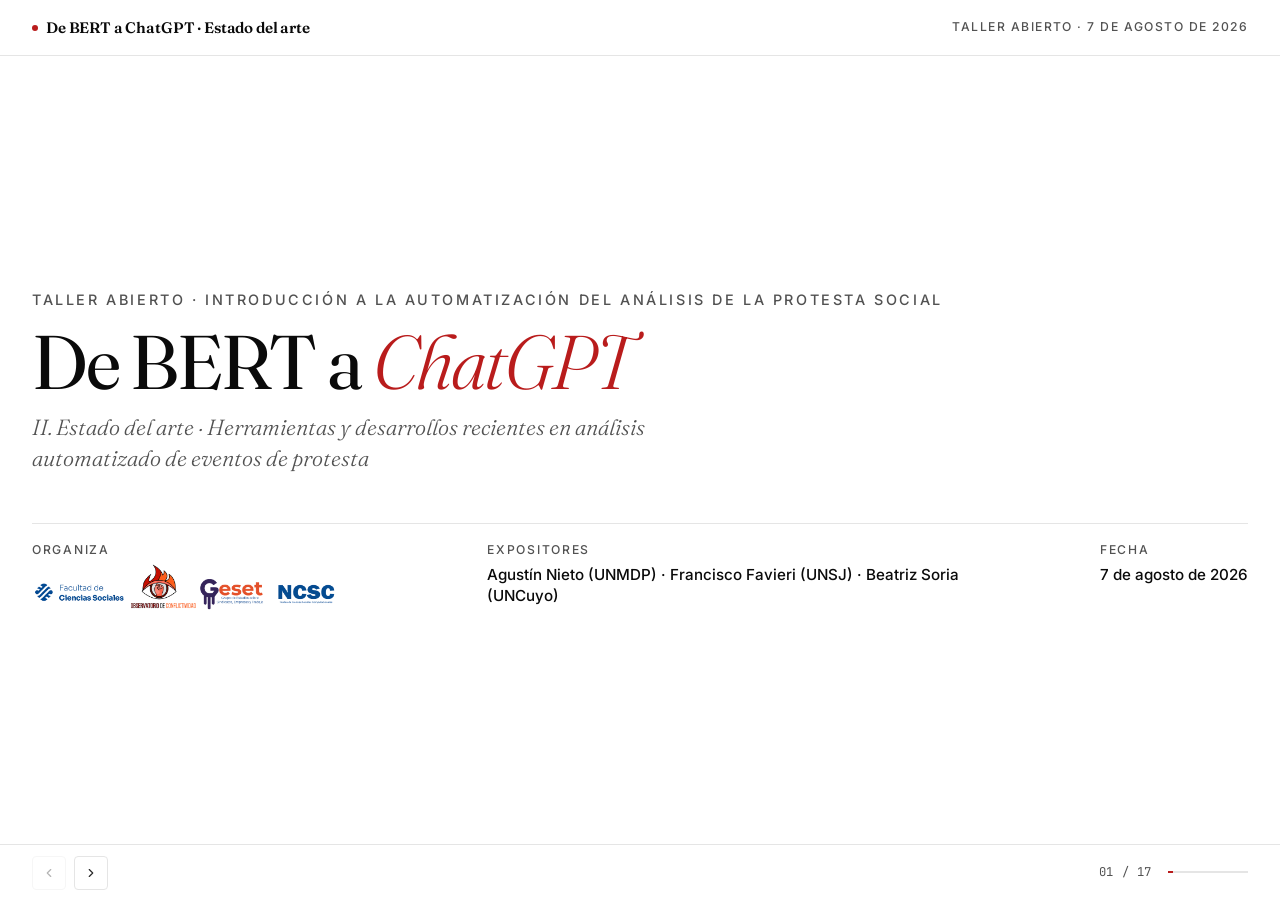
==== index.html @ 4a4bcce7 "feat: publicar presentacion De BERT a ChatGPT en GitHub Pages - index.html como entry point para Pag" ====
<!DOCTYPE html>
<html lang="es">
<head>
    <meta charset="UTF-8">
    <meta name="viewport" content="width=device-width, initial-scale=1.0">
    <title>De BERT a ChatGPT &middot; II. Estado del arte &middot; Taller abierto: Introducci&oacute;n a la automatizaci&oacute;n del an&aacute;lisis de la protesta social</title>
    <link rel="preconnect" href="https://fonts.googleapis.com">
    <link rel="preconnect" href="https://fonts.gstatic.com" crossorigin>
    <link href="https://fonts.googleapis.com/css2?family=Inter:wght@300;400;500;600;700&family=Fraunces:ital,opsz,wght@0,9..144,300..900;1,9..144,300..900&family=JetBrains+Mono:wght@400;500&display=swap" rel="stylesheet">
    <link rel="stylesheet" href="css/styles.css">
</head>
<body>

    <header class="masthead">
        <div class="masthead-brand"><span class="masthead-brand-mark"></span>De BERT a ChatGPT &middot; Estado del arte</div>
        <div class="masthead-meta">Taller abierto &middot; 7 de agosto de 2026</div>
    </header>

    <!-- Slide 1: Portada -->
    <section class="slide cover active" data-slide="01">
        <div class="cover-overline">TALLER ABIERTO &middot; INTRODUCCI&Oacute;N A LA AUTOMATIZACI&Oacute;N DEL AN&Aacute;LISIS DE LA PROTESTA SOCIAL</div>
        <h1 class="cover-title">De BERT a <em>ChatGPT</em></h1>
        <p class="cover-subtitle">II. Estado del arte &middot; Herramientas y desarrollos recientes en an&aacute;lisis automatizado de eventos de protesta</p>
        <div class="cover-footer">
            <div class="cover-meta-item cover-meta-item--organiza"><span class="cover-meta-label">Organiza</span><span class="cover-meta-value"><img src="img/footer.png" alt="Logos institucionales: Facultad de Ciencias Sociales, Observatorio de Conflictividad, GESET y NCSC" class="cover-org-logos"></span></div>
            <div class="cover-meta-item cover-meta-item--expositores"><span class="cover-meta-label">Expositores</span><span class="cover-meta-value">Agust&iacute;n Nieto (UNMDP) &middot; Francisco Favieri (UNSJ) &middot; Beatriz Soria (UNCuyo)</span></div>
            <div class="cover-meta-item cover-meta-item--fecha"><span class="cover-meta-label">Fecha</span><span class="cover-meta-value">7 de agosto de 2026</span></div>
        </div>
    </section>

    <!-- Slide 2: El procedimiento de medición -->
    <section class="slide" data-slide="02">
        <span class="slide-number">02 / 17</span>
        <div class="eyebrow">Punto de partida</div>
        <h2 class="slide-title">No evaluamos modelos, evaluamos <em>procedimientos de medici&oacute;n</em></h2>
        <p class="slide-lead">Conviene empezar descentrando al modelo: en CSC, el punto de partida no deber&iacute;a ser un benchmark, sino los conceptos que delimitan lo que queremos medir: protesta, huelga, represi&oacute;n. Un codebook traduce esos conceptos en criterios observables; un procedimiento de medici&oacute;n [modelo, prompt, par&aacute;metros y esquema de salida] aplica esos criterios a los textos y los transforma en registros; y esos registros s&oacute;lo pueden sostener una inferencia si el procedimiento ha sido adecuadamente validado. La evoluci&oacute;n de BERT a GPT no elimina los problemas cl&aacute;sicos de medici&oacute;n: modifica las capacidades del instrumento y desplaza el lugar en el que esos problemas deben resolverse.</p>

        <div class="rule"></div>

        <ul class="editorial-list">
            <li><span></span><div><strong>La cadena.</strong> Concepto &rarr; codebook &rarr; procedimiento &rarr; registros. Lo importante es poder recorrer esa cadena en ambos sentidos: producir datos, pero tambi&eacute;n volver sobre las definiciones y decisiones cuando los resultados no representan bien lo que quer&iacute;amos medir.</div></li>
            <li><span></span><div><strong>Lo que cada arquitectura ampl&iacute;a.</strong> BoW / TF–IDF representa documentos con se&ntilde;ales observables; BERT clasifica y extrae atributos con contexto; GPT especifica tareas y registros mediante instrucciones. Son instrumentos distintos para aplicar una misma operacionalizaci&oacute;n, no etapas de una carrera.</div></li>
            <li><span></span><div><strong>Dos errores frecuentes.</strong> Suponer que un modelo potente &ldquo;descubre&rdquo; por s&iacute; mismo la categor&iacute;a relevante, y <span class="hl hl--lilac">confundir una salida coherente con una medida v&aacute;lida</span>. Una respuesta plausible no es evidencia localizada en el texto.</div></li>
            <li><span></span><div><strong>Definir mal qu&eacute; queremos medir no es lo mismo que medirlo mal.</strong> Si el codebook deja fuera una dimensi&oacute;n importante —por ejemplo, la violencia ejercida por los manifestantes—, el problema no est&aacute; en que el modelo clasifique mal los casos, sino en que le estamos pidiendo que mida una definici&oacute;n incompleta. El modelo puede ser perfectamente consistente y, aun as&iacute;, producir una medida equivocada.</div></li>
        </ul>

        <div class="pull-quote pull-quote--centered-line">
            <blockquote>&ldquo;La innovaci&oacute;n acelera y flexibiliza la medici&oacute;n; no decide qu&eacute; cuenta como &lsquo;protesta&rsquo;.&rdquo;</blockquote>
        </div>

    </section>

    <!-- Slide 3: Antes de BERT -->
    <section class="slide" data-slide="03">
        <span class="slide-number">03 / 17</span>
        <div class="eyebrow">Antes del salto</div>
        <h2 class="slide-title">Antes de BERT: el texto era &uacute;til, pero <em>pobre en contexto</em></h2>
        <p class="slide-lead">Con Bag of Words y TF–IDF un documento se transforma en una distribuci&oacute;n de t&eacute;rminos: una soluci&oacute;n potente para recuperar, clasificar y explorar —barata, transparente y f&aacute;cil de auditar—, pero que no distingue entre frases que contienen las mismas palabras y expresan relaciones distintas.</p>

        <div class="rule"></div>

        <ul class="editorial-list">
            <li><span></span><div><strong>BoW / TF–IDF.</strong> Representa un documento por la frecuencia de sus palabras: pierde orden y relaciones. Aun as&iacute; impuls&oacute; sistemas reales porque es barato, transparente y f&aacute;cil de auditar: para no perder notas relevantes, se prefiere recuperar algunas de m&aacute;s antes que dejar afuera una importante.</div></li>
            <li><span></span><div><strong>Word2Vec.</strong> Palabras = vectores: t&eacute;rminos usados en contextos similares quedan cerca en un espacio vectorial. Mejora muchas tareas, pero cada palabra conserva una representaci&oacute;n relativamente fija fuera de su oraci&oacute;n.</div></li>
            <li><span></span><div><strong>Clasificaci&oacute;n supervisada.</strong> Sobre representaciones como BoW, TF–IDF o Word2Vec, algoritmos como regresi&oacute;n log&iacute;stica o SVM aprenden a distinguir categor&iacute;as a partir de casos previamente codificados. Esto conecta el texto con el codebook, pero exige datos etiquetados y puede degradarse ante clases raras o cambios de corpus y per&iacute;odo.</div></li>
        </ul>

        <div class="pull-quote pull-quote--centered-line">
            <blockquote>&ldquo;La transici&oacute;n decisiva fue dejar de preguntar qu&eacute; palabras aparecen para poder preguntar qu&eacute; hacen juntas en una oraci&oacute;n.&rdquo;</blockquote>
        </div>

    </section>

    <!-- Slide 4: Transformer -->
    <section class="slide" data-slide="04">
        <span class="slide-number">04 / 17</span>
        <div class="eyebrow">Arquitectura &middot; 2017</div>
        <h2 class="slide-title">Transformer: el contexto se vuelve <em>relacional</em></h2>
        <p class="slide-lead">La novedad es que, para interpretar una palabra, el modelo puede mirar otras partes de la oraci&oacute;n aunque est&eacute;n lejos. En &ldquo;las organizaciones convocaron una marcha contra el aumento&rdquo;, &ldquo;marcha&rdquo; se entiende por qui&eacute;n convoc&oacute; y contra qu&eacute;. La innovaci&oacute;n no fue &ldquo;m&aacute;s datos&rdquo;, sino una forma de procesar en paralelo que hizo viable aprender de mucho texto y reutilizarlo.</p>

        <div class="rule"></div>

        <ul class="editorial-list">
            <li><span></span><div><strong>Paralelismo.</strong> Al procesar todas las posiciones a la vez, el entrenamiento y el uso se vuelven mucho m&aacute;s eficientes.</div></li>
            <li><span></span><div><strong>Contexto cercano y distante.</strong> El mecanismo permite que distintas partes se enfoquen en distintos tipos de relaci&oacute;n y mantiene el orden de las palabras. As&iacute;, palabras lejanas pueden influir en la interpretaci&oacute;n.</div></li>
            <li><span></span><div><strong>Una base, varios usos.</strong> La misma idea de calcular contexto se usa de formas distintas: para representar el texto completo, para continuarlo, o para conectar entrada y salida. Esa base com&uacute;n se reutiliz&oacute; en toda la familia posterior.</div></li>
            <li><span></span><div><strong>Capacidad, no definici&oacute;n.</strong> La evaluaci&oacute;n original fue en traducci&oacute;n, no en protesta. La t&eacute;cnica explica una capacidad —poner en contexto y procesar en paralelo—, no garantiza que haya identificado bien un evento. La validez sigue dependiendo del dise&ntilde;o posterior.</div></li>
        </ul>

    </section>

    <!-- Slide 5: BERT -->
    <section class="slide" data-slide="05">
        <span class="slide-number">05 / 17</span>
        <div class="eyebrow">Encoder bidireccional &middot; 2019</div>
        <h2 class="slide-title">BERT convirti&oacute; el contexto en una <em>herramienta de medici&oacute;n</em></h2>
        <p class="slide-lead">BERT fue el primer uso metodol&oacute;gico fuerte de esta arquitectura: aprendi&oacute; de mucho texto sin etiquetar, mirando lo que est&aacute; antes y despu&eacute;s de cada palabra. La misma palabra puede representarse distinto seg&uacute;n la oraci&oacute;n, y despu&eacute;s puede adaptarse a tareas nuevas con pocos ejemplos.</p>

        <div class="rule"></div>

        <ul class="editorial-list">
            <li><span></span><div><strong>Aprender antes, adaptar despu&eacute;s.</strong> Aprende patrones generales del lenguaje antes de aplicarse a una tarea concreta. Por eso puede adaptarse a nuevos problemas con menos datos etiquetados.</div></li>
            <li><span></span><div><strong>Una base, varias tareas.</strong> La misma base sirve para clasificar si una nota contiene un evento, para identificar qui&eacute;n, d&oacute;nde y cu&aacute;ndo, o para comparar textos. Es una plantilla para construir clasificadores desde un codebook.</div></li>
            <li><span></span><div><strong>L&iacute;mites que quedan.</strong> Si el texto es largo, la relaci&oacute;n entre fecha, lugar y evento puede cortarse. El modelo puede aprender inconsistencias de quienes etiquetaron. Un buen puntaje no prueba que mida bien el concepto. El cambio de medio, idioma o &eacute;poca sigue siendo un problema.</div></li>
            <li><span></span><div><strong>Perfil.</strong> Es eficiente para etiquetar, pero no genera por s&iacute; solo un registro abierto y estructurado. Para tareas repetitivas, estables y de mucho volumen, un modelo chico adaptado puede ser m&aacute;s barato, r&aacute;pido y controlable que uno conversacional.</div></li>
        </ul>

    </section>

    <!-- Slide 6: GPT -->
    <section class="slide" data-slide="06">
        <span class="slide-number">06 / 17</span>
        <div class="eyebrow">Decoder autoregresivo &middot; 2020&ndash;2023</div>
        <h2 class="slide-title">GPT convirti&oacute; la instrucci&oacute;n en una <em>interfaz de an&aacute;lisis</em></h2>
        <p class="slide-lead">Los modelos autoregresivos cambian la interfaz de trabajo: en lugar de dise&ntilde;ar s&oacute;lo un vector de variables y una cabeza de clasificaci&oacute;n, el investigador puede describir una tarea —dar una definici&oacute;n, mostrar ejemplos y fijar un formato de salida verificable—. La tarea deja de expresarse s&oacute;lo como features: puede formularse como instrucci&oacute;n.</p>

        <div class="rule"></div>

        <ul class="editorial-list">
            <li><span></span><div><strong>GPT-3 (2020): aprender con ejemplos en el pedido.</strong> Mostr&oacute; que se pueden resolver tareas nuevas incluyendo ejemplos directamente en la instrucci&oacute;n, sin reentrenar el modelo. As&iacute;, el texto del pedido se volvi&oacute; parte del dise&ntilde;o: qu&eacute; categor&iacute;as usar, qu&eacute; formato de salida y cu&aacute;ndo dejar vac&iacute;o.</div></li>
            <li><span></span><div><strong>InstructGPT (2022): aprender a seguir instrucciones.</strong> Se entren&oacute; para responder mejor a lo que pedimos, usando ejemplos y preferencias de personas. Con mucho menos tama&ntilde;o, logr&oacute; respuestas m&aacute;s &uacute;tiles y f&aacute;ciles de usar.</div></li>
            <li><span></span><div><strong>ChatGPT: conversaci&oacute;n y formatos ordenados.</strong> Normaliz&oacute; hablar con el modelo y pedirle respuestas estructuradas, como una lista o una tabla. Eso baj&oacute; la fricci&oacute;n para probar r&aacute;pido nuevas variables o formas de extraer datos.</div></li>
            <li><span></span><div><strong>El costo de la facilidad.</strong> Estos modelos est&aacute;n optimizados para agradar, no para medir con precisi&oacute;n: si falta una fecha en la noticia, pueden inventarla. Por eso siempre hace falta un codebook con reglas claras para valores vac&iacute;os y con evidencia en el texto. Un lindo pedido no garantiza una medici&oacute;n v&aacute;lida y replicable.</div></li>
        </ul>

    </section>

    <!-- Slide 7: Convivencia BERT/GPT -->
    <section class="slide" data-slide="07">
        <span class="slide-number">07 / 17</span>
        <div class="eyebrow">Arquitectura y tarea</div>
        <h2 class="slide-title">BERT y GPT conviven porque responden a <em>problemas distintos</em></h2>
        <p class="slide-lead">Esta comparaci&oacute;n evita la idea de reemplazo: optimizan problemas distintos y la elecci&oacute;n no es por fecha, sino por tarea, volumen, control y posibilidad de auditar. Lo que importa no es el tama&ntilde;o bruto, sino la combinaci&oacute;n de tipo de modelo, dominio, codebook, formato de salida y criterio de evaluaci&oacute;n.</p>

        <div class="rule"></div>

        <div class="two-col">
            <div class="col-block">
                <h3>Especializado (tipo BERT)</h3>
                <p><strong>Objetivo:</strong> representar el texto. <strong>Salida:</strong> etiqueta o fragmento. <strong>Fuerte en:</strong> clasificar y buscar. <strong>Control:</strong> local y estable. <strong>En dise&ntilde;o h&iacute;brido:</strong> m&oacute;dulo que ejecuta a escala tareas cerradas.</p>
            </div>
            <div class="col-block">
                <h3>Conversacional (tipo GPT)</h3>
                <p><strong>Objetivo:</strong> producir continuaci&oacute;n. <strong>Salida:</strong> texto libre o estructurado simple. <strong>Fuerte en:</strong> instrucciones, s&iacute;ntesis y extracci&oacute;n flexible. <strong>Control:</strong> depende del pedido y del proveedor. <strong>En dise&ntilde;o h&iacute;brido:</strong> orquesta o genera para casos m&aacute;s abiertos.</p>
            </div>
        </div>

        <ul class="editorial-list">
            <li><span></span><div><strong>H&iacute;brido por dise&ntilde;o.</strong> Muchas buenas aplicaciones combinan: el grande ayuda a dise&ntilde;ar o generar ejemplos, el chico ejecuta a escala y la revisi&oacute;n humana entra en casos dudosos. Agregar m&aacute;s c&oacute;mputo cambia la estrategia, pero no resuelve por s&iacute; sola la validez del concepto.</div></li>
        </ul>

    </section>

    <!-- Slide 8: Selección de modelo -->
    <section class="slide" data-slide="08">
        <span class="slide-number">08 / 17</span>
        <div class="eyebrow">Criterio de selecci&oacute;n</div>
        <h2 class="slide-title">El mejor modelo depende de <em>tarea, dominio y control</em></h2>
        <p class="slide-lead">La experiencia reciente muestra que los modelos m&aacute;s chicos y especializados pueden rendir tan bien, o mejor, que los muy grandes. &ldquo;M&aacute;s grande&rdquo; no es una regla para elegir.</p>

        <div class="rule"></div>

        <ul class="editorial-list">
            <li><span></span><div><strong>Tarea.</strong> Si la categor&iacute;a es com&uacute;n y est&aacute; bien definida, conviene un modelo chico adaptado donde la regla del codebook se escribe de forma expl&iacute;cita. Si la tarea es nueva o la salida es m&aacute;s abierta y variable, conviene un modelo conversacional grande.</div></li>
            <li><span></span><div><strong>Pocos ejemplos.</strong> Con muy pocos casos etiquetados, un modelo especializado puede aprender en segundos en una laptop, mientras que uno grande necesita mucho m&aacute;s tiempo y recursos. Con un poco m&aacute;s de ejemplos, el chico puede alcanzar o superar el desempe&ntilde;o humano de referencia.</div></li>
            <li><span></span><div><strong>Domino, costo y tiempos.</strong> Los modelos chicos y locales son m&aacute;s baratos, r&aacute;pidos y f&aacute;ciles de reproducir. Los grandes ofrecen m&aacute;s versatilidad de lenguaje, pero a costa de mayor costo, lentitud y dependencia de un proveedor. Si necesitamos volumen, velocidad o control, el especializado suele ser preferible.</div></li>
            <li><span></span><div><strong>La elecci&oacute;n importa.</strong> El modelo se elige probando con un conjunto de prueba propio que incluya casos dif&iacute;ciles y criterios de error relevantes para nuestro proyecto. El error de medici&oacute;n no es menor: puede cambiar los resultados y las conclusiones estad&iacute;sticas.</div></li>
        </ul>

    </section>

    <!-- Slide 9: Abierto/cerrado -->
    <section class="slide" data-slide="09">
        <span class="slide-number">09 / 17</span>
        <div class="eyebrow">Apertura y propiedad</div>
        <h2 class="slide-title">Apertura y propiedad: <em>decisiones de investigaci&oacute;n</em></h2>
        <p class="slide-lead">La distinci&oacute;n abierto/cerrado es una decisi&oacute;n de dise&ntilde;o que afecta privacidad, costos, velocidad y posibilidad de replicar. Abierto no es autom&aacute;ticamente reproducible; cerrado no es autom&aacute;ticamente inv&aacute;lido. Guardar solo los pesos no alcanza: tambi&eacute;n importan el pedido, la forma de procesar el texto, el equipo, las configuraciones y las versiones usadas.</p>

        <div class="rule"></div>

        <div class="two-col">
            <div class="col-block">
                <h3>Modelos abiertos / locales</h3>
                <ul class="editorial-list">
                    <li><span></span><div><strong>+</strong> Permiten guardar versi&oacute;n y entorno, trabajar con datos sensibles en local, ajustar y auditar. Uno local versionado puede servir como base de replicaci&oacute;n aunque uno comercial rinda un poco mejor al inicio.</div></li>
                    <li><span></span><div><strong>&minus;</strong> Requieren equipo, licencias y mantenimiento.</div></li>
                </ul>
            </div>
            <div class="col-block">
                <h3>Modelos comerciales / API</h3>
                <ul class="editorial-list">
                    <li><span></span><div><strong>+</strong> Acceso r&aacute;pido y gran capacidad sin montar infraestructura propia.</div></li>
                    <li><span></span><div><strong>&minus;</strong> Cambios internos sin aviso, versiones que desaparecen, costos, l&iacute;mites y dependencia: una configuraci&oacute;n exacta puede dejar de existir.</div></li>
                </ul>
            </div>
        </div>

        <ul class="editorial-list">
            <li><span></span><div><strong>La variabilidad en el tiempo existe.</strong> Hay casos donde cambios de API y retiro de versiones impidieron repetir el proceso: se puede perder el acceso al sistema exacto que gener&oacute; los datos. Regla m&iacute;nima: documentar modelo, versi&oacute;n, pedido, configuraciones, muestra y fecha; repetir corridas cr&iacute;ticas y archivar lo posible.</div></li>
        </ul>

    </section>

    <!-- Slide 10: Codebooks implícitos -->
    <section class="slide" data-slide="10">
        <span class="slide-number">10 / 17</span>
        <div class="eyebrow">Codebooks impl&iacute;citos</div>
        <h2 class="slide-title">Todo prompt activa un codebook, <em>aunque no lo declare</em></h2>
        <p class="slide-lead">Pedir a un LLM que &ldquo;clasifique protestas&rdquo; sin una definici&oacute;n detallada no elimina la operacionalizaci&oacute;n: la delega al modelo. Con un label desnudo, el modelo aplica una definici&oacute;n aprendida durante el preentrenamiento —opaca, distinta de nuestro concepto y variable entre versiones—. Halterman lo prob&oacute; con vi&ntilde;etas que a&iacute;slan dimensiones de la definici&oacute;n de protesta —cantidad de participantes, violencia, vigilias, huelgas, protestas diplom&aacute;ticas— frente a los codebooks expertos de ACE, ACLED, CAMEO y CCC.</p>

        <div class="rule"></div>

        <ul class="editorial-list">
            <li><span></span><div><strong>Coinciden en lo claro, difieren en lo que nos importa.</strong> Todos marcan como protesta una marcha masiva y como no-protesta una reuni&oacute;n com&uacute;n. Pero se separan en casos intermedios, como vigilias, manifestaciones de apoyo a una pol&iacute;tica o huelgas. Los manuales expertos tampoco coinciden entre s&iacute; en cu&aacute;ntas personas hacen falta o qu&eacute; cuenta como protesta.</div></li>
            <li><span></span><div><strong>No hay una definici&oacute;n impl&iacute;cita &uacute;nica.</strong> Cada modelo trae su propia idea de qu&eacute; es protesta, aprendida durante el entrenamiento. Ninguno coincide del todo con los manuales expertos: el que m&aacute;s se acerca falla en uno de cada cinco aspectos. Con el mismo pedido, un modelo puede incluir protestas violentas y otro excluirlas, cambiando el dataset.</div></li>
            <li><span></span><div><strong>La redacci&oacute;n del pedido importa.</strong> Peque&ntilde;os cambios en c&oacute;mo escribimos la instrucci&oacute;n modifican la definici&oacute;n que aplica el modelo, por ejemplo frente a la violencia de los manifestantes. Adem&aacute;s aparecen atajos por palabras: si el texto dice &ldquo;protest&rdquo;, muchos modelos lo marcan como protesta aunque sea una queja diplom&aacute;tica formal.</div></li>
            <li><span></span><div><strong>Qu&eacute; tenemos que explicitar.</strong> La definici&oacute;n con criterios de inclusi&oacute;n, exclusi&oacute;n y casos l&iacute;mite; ejemplos de casos claros, dif&iacute;ciles y negativos; qu&eacute; campos debe devolver, con qu&eacute; evidencia textual y cu&aacute;ndo dejar vac&iacute;o; y c&oacute;mo vamos a probar que el modelo realmente sigue nuestra definici&oacute;n.</div></li>
        </ul>

        <div class="pull-quote pull-quote--centered-line">
            <blockquote>&ldquo;Una etiqueta breve no es una operacionalizaci&oacute;n.&rdquo;</blockquote>
        </div>

    </section>

    <!-- Slide 11: MPEDS -->
    <section class="slide" data-slide="11">
        <span class="slide-number">11 / 17</span>
        <div class="eyebrow">Antecedente &middot; Hanna (2017)</div>
        <h2 class="slide-title">La automatizaci&oacute;n de protestas comenz&oacute; <em>antes de ChatGPT</em></h2>
        <p class="slide-lead">MPEDS organiz&oacute; el problema de forma que todav&iacute;a reconocemos: buscar fuentes, identificar noticias pertinentes, clasificar si describen un evento, codificar atributos y producir una serie anal&iacute;tica. El proyecto trabaj&oacute; sobre unos 20.000 art&iacute;culos &uacute;nicos de medios estadounidenses, con cinco a ocho codificadores durante menos de dos a&ntilde;os; unos 3.000 art&iacute;culos positivos pasaron a una segunda ronda de codificaci&oacute;n.</p>

        <div class="rule"></div>

        <ul class="editorial-list">
            <li><span></span><div><strong>Tres tareas.</strong> Primero, filtrar qu&eacute; notas hablan de protesta. Segundo, clasificar con categor&iacute;as cerradas como forma, tema y a qui&eacute;n se dirige, con rendimiento desigual seg&uacute;n la clase. Tercero, extraer informaci&oacute;n abierta como tama&ntilde;o, lugar y organizaciones, con aciertos parciales.</div></li>
            <li><span></span><div><strong>Qu&eacute; resolv&iacute;a.</strong> Bajaba costos y tiempos para encontrar textos relevantes y registrar acci&oacute;n colectiva con reglas claras. Guardaba el rastro de cada dato —fuente, t&iacute;tulo y enlace— y apostaba a la apertura y la posibilidad de replicar.</div></li>
            <li><span></span><div><strong>Qu&eacute; no resolv&iacute;a.</strong> La cobertura era desigual y le costaban las categor&iacute;as raras y los cambios de contexto. Solo tomaba un evento por nota, no resolv&iacute;a expresiones como &ldquo;ayer&rdquo; y no unificaba notas que hablaban del mismo hecho. Recuperaba la cobertura de los medios que miraba, no el total real de protestas: cambiar las fuentes cambia qu&eacute; se ve.</div></li>
            <li><span></span><div><strong>Por qu&eacute; importan las fuentes.</strong> El an&aacute;lisis de Black Lives Matter mostr&oacute; que los medios locales cuentan mucho. El sesgo de qu&eacute; cubren los medios no es un detalle t&eacute;cnico: tiene que ser parte del argumento sustantivo.</div></li>
        </ul>

        <div class="pull-quote pull-quote--centered-line">
            <blockquote>&ldquo;Automatizar la detecci&oacute;n no equivale a observar la protesta sin mediaciones.&rdquo;</blockquote>
        </div>

    </section>

    <!-- Slide 12: Giro híbrido -->
    <section class="slide" data-slide="12">
        <span class="slide-number">12 / 17</span>
        <div class="eyebrow">Pipelines modulares</div>
        <h2 class="slide-title">El giro h&iacute;brido: descomponer el evento en <em>m&oacute;dulos</em></h2>
        <p class="slide-lead">La unidad t&eacute;cnica deja de ser una caja negra: cada m&oacute;dulo —descubrir, clasificar, extraer, vincular, auditar— puede evaluarse, sustituirse y documentarse por separado, porque cada paso tiene un tipo de fallo distinto. Un clasificador de alta precisi&oacute;n no compensa una mala resoluci&oacute;n de fechas, y un LLM que propone actores no sustituye una pol&iacute;tica expl&iacute;cita para desduplicar noticias que describen el mismo evento.</p>

        <div class="rule"></div>

        <ul class="editorial-list">
            <li><span></span><div><strong>Bag-of-Tricks (2023).</strong> Combina varias t&eacute;cnicas para producir datos de eventos sin usar diccionarios cerrados. Con pocos documentos etiquetados puede construir una base de cobertura global y replicar bases existentes de violencia pol&iacute;tica. Muestra que con decenas de ejemplos por clase y pocos minutos de entrenamiento se puede lograr un rendimiento comparable al de modelos mucho m&aacute;s grandes.</div></li>
            <li><span></span><div><strong>PAPEA (2025).</strong> Pipeline modular con modelos especializados, reglas y herramientas p&uacute;blicas aplicado a prensa local alemana entre 2000 y 2020. A partir de cientos de miles de notas de casi un centenar de peri&oacute;dicos, produce decenas de miles de eventos —muchos m&aacute;s que los que ofrece un dataset nacional— y logra recuperar la ola de Fridays for Future que los nacionales no ve&iacute;an.</div></li>
            <li><span></span><div><strong>Cada m&oacute;dulo se eval&uacute;a por separado.</strong> Algunos pasos funcionan muy bien, como identificar la forma de la protesta; otros, como el lugar, tambi&eacute;n rinden bien. La fecha es m&aacute;s dif&iacute;cil y todav&iacute;a requiere revisi&oacute;n humana para ser exacta. La comparaci&oacute;n con modelos conversacionales muestra que el idioma, el contexto, el codebook y la tarea espec&iacute;fica importan m&aacute;s que la etiqueta gen&eacute;rica &ldquo;LLM&rdquo;.</div></li>
        </ul>

    </section>

    <!-- Slide 13: Texto sintético (nuevo, desde el informe complementario) -->
    <section class="slide" data-slide="13">
        <span class="slide-number">13 / 17</span>
        <div class="eyebrow">Estrategia h&iacute;brida</div>
        <h2 class="slide-title">Texto sint&eacute;tico: el LLM como <em>generador de datos</em></h2>
        <p class="slide-lead">Halterman (2025) propone un tercer camino entre el clasificador tradicional y el LLM directo: usar el modelo generativo en la tarea donde es m&aacute;s fuerte —generar texto— para producir ejemplos sint&eacute;ticos, y entrenar despu&eacute;s un modelo peque&ntilde;o y tradicional. El LLM se retira del an&aacute;lisis masivo; el modelo final es m&aacute;s veloz, barato, ejecutable localmente, inspeccionable y compartible.</p>

        <div class="rule"></div>

        <ul class="editorial-list">
            <li><span></span><div><strong>Tres pruebas.</strong> Se prob&oacute; en tres casos muy distintos: actuaci&oacute;n policial en India, populismo en manifiestos de decenas de pa&iacute;ses y reconocimiento de menciones en tweets sobre la guerra de Ucrania. En los tres, sumar texto sint&eacute;tico a pocas etiquetas reales mejor&oacute; el rendimiento e incluso super&oacute; a modelos entrenados con muchos m&aacute;s datos reales.</div></li>
            <li><span></span><div><strong>Control de calidad.</strong> No alcanza con que el texto se lea bien: hay que comprobar que lo sint&eacute;tico se parece a lo real y que cubre toda la variedad. El generador puede repetir las mismas f&oacute;rmulas u omitir casos raros, y eso no se ve a simple vista.</div></li>
            <li><span></span><div><strong>Insumo, no evidencia.</strong> El texto sint&eacute;tico puede inventar hechos y arrastrar sesgos del modelo. Por eso se marca, se guarda separado y nunca se usa para sacar conclusiones sobre el mundo. Generar ejemplos para entrenar no es inventar fechas, lugares o actores para completar una tabla.</div></li>
            <li><span></span><div><strong>Para protesta.</strong> Sirve para compensar clases poco frecuentes, como ocupaciones o acciones simb&oacute;licas, siempre que se eval&uacute;e contra notas reales, se informe cu&aacute;ntos ejemplos sint&eacute;ticos se usaron y se deje registro exacto de c&oacute;mo se generaron.</div></li>
        </ul>

    </section>

    <!-- Slide 14: Benchmark ConfliBERT -->
    <section class="slide" data-slide="14">
        <span class="slide-number">14 / 17</span>
        <div class="eyebrow">Benchmark situado</div>
        <h2 class="slide-title">En conflictos, el rendimiento es una <em>pregunta emp&iacute;rica</em></h2>
        <p class="slide-lead">Brandt y colegas comparan un modelo chico y especializado en conflicto con modelos conversacionales grandes, ejecutados localmente en condiciones realistas de investigaci&oacute;n, no de laboratorio ideal.</p>

        <div class="rule"></div>

        <div class="two-col">
            <div class="col-block">
                <h3>Especializado</h3>
                <p>En noticias y en tipos de ataque, el modelo especializado rinde claramente mejor en su dominio. Respeta el esquema de etiquetas, no inventa categor&iacute;as nuevas y mantiene la disciplina del formato.</p>
            </div>
            <div class="col-block">
                <h3>Conversacionales grandes</h3>
                <p>Los grandes se acercan en algunos casos, pero en general rinden menos y, por su flexibilidad, a veces inventan etiquetas que no existen, como <em>Event</em> o <em>PhoneNumber</em>. M&aacute;s vers&aacute;tiles, pero menos rigurosos con el formato pedido.</p>
            </div>
        </div>

        <ul class="editorial-list">
            <li><span></span><div><strong>El tiempo es factibilidad.</strong> El especializado clasifica en pocos segundos; los grandes pueden tardar muchos minutos. Uno trabaja en lote, el otro palabra por palabra. Esa diferencia decide si el procedimiento se puede aplicar a decenas o cientos de miles de textos.</div></li>
            <li><span></span><div><strong>No es una ley general.</strong> El resultado depende de los datos, las etiquetas, el modelo, el pedido y c&oacute;mo evaluamos. La ventaja del especializado vale en temas cercanos a su entrenamiento. Una salida que rompe el esquema puede ser m&aacute;s costosa que un falso negativo. Contar de m&aacute;s o de menos algunos tipos cambia las series y las conclusiones.</div></li>
        </ul>

    </section>

    <!-- Slide 15: ChatGPT extracción -->
    <section class="slide" data-slide="15">
        <span class="slide-number">15 / 17</span>
        <div class="eyebrow">Evidencia aplicada &middot; 2023</div>
        <h2 class="slide-title">ChatGPT agiliza la extracci&oacute;n, <em>no la valida</em></h2>
        <p class="slide-lead">Un equipo prob&oacute; modelos conversacionales para extraer fecha y lugar de notas sobre protestas. Son dos datos dif&iacute;ciles porque no siempre est&aacute;n expl&iacute;citos: &ldquo;ayer&rdquo; requiere la fecha de publicaci&oacute;n y una calle puede implicar la ciudad del diario. El ejercicio se hizo sobre protestas de Black Lives Matter, con foco en esos dos atributos.</p>

        <div class="rule"></div>

        <ul class="editorial-list">
            <li><span></span><div><strong>Rutina en varios pasos.</strong> El lugar y la fecha se preguntan m&aacute;s de una vez y con formulaciones distintas. Se toma la respuesta m&aacute;s repetida. Repetir no garantiza independencia, pero sirve como se&ntilde;al de inestabilidad: si no coincide, el caso es dudoso.</div></li>
            <li><span></span><div><strong>Resultados.</strong> Fecha y lugar coinciden en la gran mayor&iacute;a de los casos con la codificaci&oacute;n previa. Al revisar las diferencias, muchas veces el modelo ten&iacute;a raz&oacute;n, con apenas un d&iacute;a de diferencia. Pero la comparaci&oacute;n es contra una codificaci&oacute;n existente, no contra una verdad externa independiente.</div></li>
            <li><span></span><div><strong>La inconsistencia avisa.</strong> Cuando los distintos pasos coinciden, el acuerdo con la codificaci&oacute;n humana es muy alto; cuando no coinciden, baja bastante. Si falta informaci&oacute;n, el modelo puede inventar una ciudad conocida. Por eso la salida debe permitir dejar vac&iacute;o y pedir siempre la evidencia en el texto, no solo un valor.</div></li>
            <li><span></span><div><strong>Alcance.</strong> Las notas ya ven&iacute;an preseleccionadas, no se evalu&oacute; el filtro inicial, ni la unificaci&oacute;n de notas del mismo hecho ni el esquema completo de eventos. El pedido puede estar ajustado a los casos de prueba. La salida no es el dato final: es una hip&oacute;tesis que debe guardar la evidencia, pasar por un conjunto de prueba propio y tener correcci&oacute;n humana.</div></li>
        </ul>

    </section>

    <!-- Slide 16: Validación -->
    <section class="slide" data-slide="16">
        <span class="slide-number">16 / 17</span>
        <div class="eyebrow">Criterio de cierre</div>
        <h2 class="slide-title">Validar el procedimiento, <em>no confiar en la salida</em></h2>
        <p class="slide-lead">En distintas pruebas de codificaci&oacute;n, los modelos suelen superar en precisi&oacute;n al trabajo de anotaci&oacute;n humana, pero con mayor variaci&oacute;n en el tiempo. Dos modelos con rendimiento similar pueden producir estimaciones muy distintas, y peque&ntilde;os cambios en la medici&oacute;n pueden alterar resultados centrales de un an&aacute;lisis. La pregunta final no es &ldquo;&iquest;qu&eacute; respondi&oacute; el modelo?&rdquo;, sino &ldquo;&iquest;qu&eacute; evidencia respalda esta medida?&rdquo;.</p>

        <div class="rule"></div>

        <div class="two-col">
            <div class="col-block">
                <h3>Riesgos que quedan</h3>
                <p>Definici&oacute;n impl&iacute;cita o incompleta; corpus con cobertura selectiva; configuraciones inestables en el tiempo; buen puntaje pero inferencia d&eacute;bil; invenciones del modelo, sesgos y posibles usos de vigilancia sobre las comunidades observadas.</p>
            </div>
            <div class="col-block">
                <h3>Un dise&ntilde;o defendible</h3>
                <p>Definir concepto y alcance desde el inicio; armar un conjunto de prueba propio con casos claros, dif&iacute;ciles, negativos y l&iacute;mite; probar varias veces y por tipo de dato; guardar modelo, pedido, entorno y datos; considerar c&oacute;mo cambian los resultados con codificaciones alternativas; revisi&oacute;n humana en casos dudosos y principio de no hacer da&ntilde;o.</p>
            </div>
        </div>

        <div class="pull-quote pull-quote--centered-line">
            <blockquote>&ldquo;M&aacute;s escala es m&aacute;s capacidad de comprobaci&oacute;n; no sustituye teor&iacute;a, fuentes ni juicio metodol&oacute;gico.&rdquo;</blockquote>
        </div>

    </section>

    <!-- Slide 17: Cierre + Práctica -->
    <section class="slide" data-slide="17">
        <span class="slide-number">17 / 17</span>
        <div class="eyebrow">Cierre &middot; Parte pr&aacute;ctica</div>
        <h2 class="slide-title">Del marco al <em>taller pr&aacute;ctico</em></h2>

        <div class="rule"></div>

        <div class="feature-grid">
            <a class="feature-card" href="https://colab.research.google.com/drive/1yukWg9d9Sb6NQt4nws1pNYo8HJ9uvcKu" target="_blank" rel="noopener noreferrer">
                <span class="num">Colab &middot; Parte pr&aacute;ctica</span>
                <h4>Taller pr&aacute;ctico &mdash; de BERT a ChatGPT</h4>
                <p>https://colab.research.google.com/drive/1yukWg9d9Sb6NQt4nws1pNYo8HJ9uvcKu</p>
            </a>
        </div>

        <div class="pull-quote pull-quote--centered-line">
            <blockquote>Validar el procedimiento, no confiar en la salida.</blockquote>
        </div>
    </section>

    <nav class="nav">
        <div class="nav-controls">
            <button id="prev-btn" class="nav-btn" aria-label="Anterior">
                <svg viewBox="0 0 24 24" fill="none" stroke="currentColor" stroke-width="2" stroke-linecap="round" stroke-linejoin="round"><polyline points="15 18 9 12 15 6"></polyline></svg>
            </button>
            <button id="next-btn" class="nav-btn" aria-label="Siguiente">
                <svg viewBox="0 0 24 24" fill="none" stroke="currentColor" stroke-width="2" stroke-linecap="round" stroke-linejoin="round"><polyline points="9 18 15 12 9 6"></polyline></svg>
            </button>
        </div>
        <div class="nav-progress">
            <span id="slide-counter">01 / 17</span>
            <div class="nav-progress-bar">
                <div id="progress-fill" class="nav-progress-fill" style="width: 5.88%"></div>
            </div>
        </div>
    </nav>

    <script src="js/bg-code.js"></script>
    <script src="js/app.js"></script>
</body>
</html>
---- css/styles.css ----
/* ==========================================
   VIBE CODING - Sistema de presentacion
   Estilo editorial, academico y profesional
   Version: refactor responsive (grid 12, type fluida)
   ========================================== */

@import url('https://fonts.googleapis.com/css2?family=Inter:wght@300;400;500;600;700&family=Fraunces:ital,opsz,wght@0,9..144,300..900;1,9..144,300..900&family=JetBrains+Mono:wght@400;500&display=swap');

:root {
  /* INK */
  --ink-900: #0a0a0a;
  --ink-800: #1a1a1a;
  --ink-700: #2a2a2a;
  --ink-600: #525252;
  --ink-500: #737373;
  --ink-400: #a3a3a3;
  --ink-300: #d4d4d4;
  --ink-200: #e5e5e5;
  --ink-100: #f5f5f5;
  --ink-50:  #fafafa;
  --paper:   #ffffff;

  /* ACCENT */
  --accent:        #b91c1c;
  --accent-soft:   #fef2f2;
  --accent-strong: #7f1d1d;

  /* FONTS */
  --font-display: 'Fraunces', Georgia, serif;
  --font-sans:    'Inter', -apple-system, BlinkMacSystemFont, 'Segoe UI', sans-serif;
  --font-mono:    'JetBrains Mono', ui-monospace, monospace;

  /* TYPE SCALE — fluida, escala con viewport */
  --fs-base:   clamp(1rem, 0.92rem + 0.35vw, 1.1875rem);     /* 16px → 19px */
  --fs-lead:   clamp(1.125rem, 1.05rem + 0.4vw, 1.375rem);   /* 18 → 22 */
  --fs-title:  clamp(2rem, 1.5rem + 2.2vw, 3rem);            /* 32 → 48 */
  --fs-hero:   clamp(2.75rem, 1.6rem + 4.8vw, 4.75rem);      /* 44 → 76 */
  --fs-small:  clamp(0.85rem, 0.82rem + 0.1vw, 0.95rem);
  --fs-label:  clamp(0.7rem, 0.68rem + 0.1vw, 0.78rem);

  /* SPACING — escala 4-8pt, no se reduce con viewport */
  --s-0: 0.25rem;
  --s-1: 0.5rem;
  --s-2: 0.85rem;
  --s-3: 1.25rem;
  --s-4: 1.75rem;
  --s-5: 2.25rem;
  --s-6: 3rem;
  --s-7: 4rem;
  --s-8: 5.5rem;

  /* LAYOUT TOKENS */
  --content-max: 1600px;
  --content-pad: clamp(1.25rem, 2.5vw, 2.5rem);
  --gutter: clamp(1.25rem, 2.5vw, 2.5rem);
  --chrome-h: 56px;
}

*, *::before, *::after { margin: 0; padding: 0; box-sizing: border-box; }

html {
  height: 100%;
  -webkit-font-smoothing: antialiased;
  -moz-osx-font-smoothing: grayscale;
  text-size-adjust: 100%;
  overflow: hidden;
}

body {
  font-family: var(--font-sans);
  font-size: var(--fs-base);
  line-height: 1.55;
  color: var(--ink-900);
  background: var(--paper);
  height: 100vh;
  height: 100dvh;
  overflow: hidden;
  position: relative;
  padding: 0;
  box-sizing: border-box;
}

/* El padding se aplica al slide directamente porque masthead y nav son fixed */
.slide {
  padding-top: var(--chrome-h) !important;
  padding-bottom: var(--chrome-h) !important;
}

.masthead,
.nav {
  position: fixed;
}

.masthead {
  top: 0;
  left: 0;
  right: 0;
}

.nav {
  bottom: 0;
  left: 0;
  right: 0;
}

/* Sin nav inferior: indice.html */
body.no-footer {
  padding-bottom: 0;
}

body.no-footer .cover {
  justify-content: safe center !important;
  padding-top: 0 !important;
}

/* Si hay fondo animado, las cards se vuelven translucidas
   para que el código se vea a través */
body:has(.code-rain) .feature-card {
  background: rgba(255, 255, 255, 0.78);
  backdrop-filter: blur(4px);
  -webkit-backdrop-filter: blur(4px);
}

body:has(.code-rain) .feature-grid,
body:has(.code-rain) .feature-grid-4x2 {
  background: rgba(229, 229, 229, 0.4);
  border-color: rgba(229, 229, 229, 0.4);
}

::selection { background: var(--accent); color: var(--paper); }

/* Estado de foco visible para navegación por teclado (accesibilidad) */
:focus-visible {
  outline: 2px solid var(--accent);
  outline-offset: 2px;
}

/* ==========================================
   FONDO DECORATIVO: lluvia Matrix en margenes
   ========================================== */
.matrix-rain {
  position: fixed;
  inset: 0;
  z-index: 0;
  pointer-events: none;
  overflow: hidden;
}

.matrix-rain-col {
  position: absolute;
  top: -200px;
  display: flex;
  flex-direction: column;
  font-family: 'Courier New', Courier, ui-monospace, monospace;
  font-size: 13px;
  line-height: 1.35;
  color: var(--ink-700);
  opacity: 0.14;
  animation: matrix-fall linear infinite;
  white-space: nowrap;
  user-select: none;
  /* Padding para que los caracteres no se peguen entre si */
  padding-right: 12px;
  /* Ancho explicito para reservar espacio y evitar solapamiento */
  width: 12px;
}

.matrix-rain-col .matrix-rain-char {
  display: block;
  width: 12px;
  text-align: center;
  animation: matrix-flicker 6s steps(2) infinite;
}

/* Cabeza de la columna: mas oscura y nitida (ef Matrix) */
.matrix-rain-char:nth-child(1) {
  color: var(--ink-900);
  font-weight: 500;
}
.matrix-rain-char:nth-child(2) {
  color: var(--ink-800);
}
.matrix-rain-char:nth-child(3) {
  color: var(--ink-600);
}
.matrix-rain-char:nth-child(n+4) {
  color: var(--ink-500);
}

@keyframes matrix-fall {
  0%   { transform: translateY(0); }
  100% { transform: translateY(calc(100vh + 120px + 30em)); }
}

@keyframes matrix-flicker {
  0%, 78%  { opacity: 1; }
  82%      { opacity: 0.3; }
  86%      { opacity: 1; }
  92%      { opacity: 0.5; }
  100%     { opacity: 1; }
}

@media (max-width: 900px) {
  .matrix-rain { display: none; }
}

@media print {
  .matrix-rain { display: none; }
}

/* ==========================================
   MASTHEAD (chrome superior)
   ========================================== */
.masthead {
  position: fixed;
  top: 0;
  left: 0;
  right: 0;
  z-index: 100;
  height: var(--chrome-h);
  padding: 0 var(--content-pad);
  display: flex;
  justify-content: space-between;
  align-items: center;
  gap: var(--s-3);
  background: rgba(255, 255, 255, 0.94);
  backdrop-filter: saturate(180%) blur(12px);
  -webkit-backdrop-filter: saturate(180%) blur(12px);
  border-bottom: 1px solid var(--ink-200);
}

.masthead-brand {
  font-family: var(--font-display);
  font-size: 0.95rem;
  font-weight: 600;
  letter-spacing: -0.01em;
  color: var(--ink-900);
  display: flex;
  align-items: center;
  gap: var(--s-1);
  min-width: 0;
}

.masthead-brand-mark {
  display: inline-block;
  width: 6px; height: 6px;
  background: var(--accent);
  border-radius: 50%;
  flex-shrink: 0;
}

.masthead-meta {
  font-size: var(--fs-label);
  text-transform: uppercase;
  letter-spacing: 0.12em;
  color: var(--ink-600);
  font-weight: 500;
  white-space: nowrap;
}

/* ==========================================
   SLIDE — viewport completo, sin scroll
   ========================================== */
.slide {
  display: none;
  position: relative;
  min-height: 0;
  height: 100%;
  width: 100%;
  max-width: var(--content-max);
  margin: 0 auto;
  padding: var(--s-3) var(--content-pad) var(--s-4);
  opacity: 0;
  overflow: hidden;
}

.slide.active {
  display: flex;
  flex-direction: column;
  /* safe center: si el contenido es mas alto que el viewport, ancla arriba
     en vez de centrar y recortar ambos extremos (align-content no aplica
     al eje principal de un flex-column sin wrap) */
  justify-content: safe center;
  animation: reveal 0.55s cubic-bezier(0.22, 1, 0.36, 1) forwards;
}

@keyframes reveal {
  from { opacity: 0; transform: translateY(12px); }
  to   { opacity: 1; transform: translateY(0); }
}

.slide > * { min-width: 0; }

.slide-number {
  position: absolute;
  /* Debajo del masthead fijo: antes quedaba en top: s-3 (20px),
     oculto tras el chrome de 56px */
  top: calc(var(--chrome-h) + var(--s-1));
  right: var(--content-pad);
  font-family: var(--font-mono);
  font-size: var(--fs-label);
  color: var(--ink-400);
  letter-spacing: 0.05em;
}

/* ==========================================
   EYEBROW
   ========================================== */
.eyebrow {
  font-size: var(--fs-label);
  font-weight: 600;
  text-transform: uppercase;
  letter-spacing: 0.16em;
  color: var(--accent);
  margin-bottom: var(--s-2);
  display: inline-flex;
  align-items: center;
  gap: var(--s-1);
}

.eyebrow::before {
  content: '';
  display: inline-block;
  width: 22px;
  height: 1px;
  background: var(--accent);
  flex-shrink: 0;
}

/* ==========================================
   TIPOGRAFIA PRINCIPAL
   ========================================== */
.slide-title {
  font-family: var(--font-display);
  font-size: var(--fs-title);
  font-weight: 400;
  line-height: 1.05;
  letter-spacing: -0.02em;
  color: var(--ink-900);
  margin-bottom: var(--s-3);
  max-width: none;
  text-wrap: balance;
}

.slide-title em {
  font-style: italic;
  font-weight: 300;
  color: var(--accent);
}

.slide-lead {
  font-size: var(--fs-lead);
  line-height: 1.45;
  color: var(--ink-600);
  max-width: 70ch;
  font-weight: 400;
  text-wrap: pretty;
}

/* Todas las slides (02-17): lead debe ocupar el mismo ancho que la lista editorial */
.slide .slide-lead {
  max-width: none;
}

/* ==========================================
   LINEAS
   ========================================== */
.rule {
  width: 100%;
  height: 1px;
  background: var(--ink-200);
  margin: var(--s-3) 0;
}

.rule-short {
  width: 40px;
  height: 2px;
  background: var(--accent);
  margin-bottom: var(--s-2);
}

/* ==========================================
   PORTADA (slide.cover)
   ========================================== */
.cover {
  text-align: left;
  justify-content: safe center !important;
  padding-top: var(--s-3) !important;
  padding-bottom: var(--s-3) !important;
}

.cover-overline {
  font-size: var(--fs-small);
  font-weight: 500;
  text-transform: uppercase;
  letter-spacing: 0.18em;
  color: var(--ink-600);
  margin-bottom: var(--s-2);
}

.cover-title {
  font-family: var(--font-display);
  font-size: var(--fs-hero);
  font-weight: 400;
  line-height: 0.98;
  letter-spacing: -0.03em;
  color: var(--ink-900);
  margin-bottom: var(--s-2);
  max-width: 16ch;
  text-wrap: balance;
}

.cover-title em {
  font-style: italic;
  font-weight: 300;
  color: var(--accent);
}

.cover-subtitle {
  font-family: var(--font-display);
  font-size: var(--fs-lead);
  font-weight: 300;
  font-style: italic;
  color: var(--ink-600);
  max-width: 50ch;
  line-height: 1.4;
  margin-bottom: var(--s-4);
}

.cover-footer {
  display: grid;
  grid-template-columns: repeat(auto-fit, minmax(180px, 1fr));
  gap: var(--s-3) var(--s-4);
  border-top: 1px solid var(--ink-200);
  padding-top: var(--s-3);
  margin-top: var(--s-3);
}

.cover-meta-item {
  display: flex;
  flex-direction: column;
  gap: 8px;
  min-width: 0;
  align-items: flex-start;
}

.cover-meta-label {
  font-size: var(--fs-label);
  text-transform: uppercase;
  letter-spacing: 0.14em;
  color: var(--ink-600);
  font-weight: 500;
}

.cover-meta-value {
  font-size: 0.95rem;
  color: var(--ink-900);
  font-weight: 500;
  overflow-wrap: break-word;
}

/* Modificadores específicos de la portada */

.cover-meta-item--organiza {
  min-width: 260px;
}

.cover-meta-item--organiza .cover-meta-value {
  display: block;
}

.cover-meta-item--expositores {
  padding-right: clamp(1rem, 2.5vw, 3rem);
}

.cover-meta-item--fecha {
  min-width: max-content;
}

.cover-org-logos {
  display: block;
  height: clamp(36px, 5.2vh, 56px);
  width: auto;
  max-width: 100%;
  object-fit: contain;
  object-position: left center;
  margin-left: -2px;
  margin-top: 0;
}

/* Portada: alineación vertical consistente + separación entre columnas */
.cover .cover-footer {
  display: grid;
  grid-template-columns: minmax(260px, 0.9fr) minmax(360px, 1.25fr) auto;
  column-gap: clamp(2rem, 4vw, 5rem);
  row-gap: var(--s-3);
  align-items: start;
  justify-content: start;
}

.cover .cover-meta-label {
  line-height: 1;
  display: block;
}

.cover .cover-meta-value {
  line-height: 1.4;
}

@media (max-width: 1100px) {
  .cover .cover-footer {
    grid-template-columns: minmax(260px, 1fr) minmax(300px, 1.15fr) auto;
    column-gap: clamp(1.5rem, 3vw, 3rem);
  }
}

/* Legacy: por si queda algún cover-logos suelto */
.cover-logos {
  margin-top: var(--s-3);
  padding-top: var(--s-3);
  border-top: 1px solid var(--ink-200);
}

.cover-logos img {
  display: block;
  height: clamp(34px, 7vh, 60px);
  width: auto;
  max-width: 100%;
  object-fit: contain;
  object-position: left center;
}

/* ==========================================
   EDITORIAL LIST — FIX: bullet absolute, texto en flujo
   ========================================== */
.editorial-list {
  list-style: none;
  display: flex;
  flex-direction: column;
  margin-top: var(--s-2);
  max-width: none;
}

.editorial-list li {
  position: relative;
  padding: var(--s-2) 0 var(--s-2) 28px;
  font-size: var(--fs-base);
  line-height: 1.5;
  color: var(--ink-700);
  border-bottom: 1px solid var(--ink-100);
}

.editorial-list li:last-child { border-bottom: none; }

.editorial-list li::before {
  content: '';
  position: absolute;
  left: 4px;
  top: 1.35em;
  width: 8px;
  height: 8px;
  background: var(--accent);
}

.editorial-list strong {
  color: var(--ink-900);
  font-weight: 600;
}

/* ==========================================
   DOS COLUMNAS
   ========================================== */
.two-col {
  display: grid;
  grid-template-columns: repeat(2, minmax(0, 1fr));
  gap: var(--s-5);
  margin-top: var(--s-2);
  align-items: start;
}

.col-block { min-width: 0; }

.col-block h3 {
  font-family: var(--font-display);
  font-size: 1.35rem;
  font-weight: 500;
  letter-spacing: -0.01em;
  color: var(--ink-900);
  margin-bottom: var(--s-2);
}

.col-block p {
  color: var(--ink-600);
  font-size: var(--fs-base);
  line-height: 1.55;
}

/* ==========================================
   FEATURE GRID
   ========================================== */
.feature-grid {
  display: grid;
  grid-template-columns: repeat(auto-fit, minmax(220px, 1fr));
  gap: 1px;
  background: var(--ink-200);
  border: 1px solid var(--ink-200);
  margin-top: var(--s-2);
}

/* Quita el subrayado de los feature-card cuando son <a> */
a.feature-card,
a.feature-card:link,
a.feature-card:visited {
  text-decoration: none;
  color: inherit;
}

a.feature-card:hover {
  background: var(--ink-50);
  color: inherit;
}

a.feature-card:focus-visible {
  outline: 2px solid var(--accent);
  outline-offset: -2px;
}

/* Grid fijo 4 columnas x 2 filas (para indice / horarios) */
.feature-grid-4x2 {
  display: grid;
  grid-template-columns: repeat(4, minmax(0, 1fr));
  gap: 1px;
  background: var(--ink-200);
  border: 1px solid var(--ink-200);
  margin-top: var(--s-2);
}

.feature-grid-4x2 .feature-card {
  padding: var(--s-3);
}

.feature-grid-4x2 .feature-card h4 {
  font-size: 1.2rem;
  margin-bottom: 6px;
  line-height: 1.2;
}

.feature-grid-4x2 .feature-card p {
  font-size: 0.88rem;
  line-height: 1.5;
}

@media (max-width: 1100px) {
  .feature-grid-4x2 { grid-template-columns: repeat(2, minmax(0, 1fr)); }
}

.feature-card {
  background: var(--paper);
  padding: var(--s-3);
  transition: background 0.2s ease;
  min-width: 0;
}

.feature-card:hover { background: var(--ink-50); }

.feature-card .num {
  font-family: var(--font-mono);
  font-size: var(--fs-label);
  color: var(--accent);
  letter-spacing: 0.05em;
  display: block;
  margin-bottom: var(--s-1);
}

.feature-card h4 {
  font-family: var(--font-display);
  font-size: 1.15rem;
  font-weight: 500;
  letter-spacing: -0.01em;
  color: var(--ink-900);
  margin-bottom: 6px;
}

.feature-card p {
  color: var(--ink-600);
  font-size: 0.9rem;
  line-height: 1.5;
}

/* ==========================================
   TIMELINE
   ========================================== */
.timeline {
  margin-top: var(--s-2);
  border-left: 1px solid var(--ink-200);
  padding-left: var(--s-3);
  max-width: none;
}

.timeline-item {
  position: relative;
  padding-bottom: var(--s-3);
  cursor: default;
}

.timeline-item:last-child { padding-bottom: 0; }

.timeline-item::before {
  content: '';
  position: absolute;
  left: calc(-1 * var(--s-3) - 4px);
  top: 5px;
  width: 8px;
  height: 8px;
  background: var(--paper);
  border: 1.5px solid var(--ink-300);
  border-radius: 50%;
  transition: all 0.2s ease;
}

.timeline-item:hover::before {
  background: var(--accent);
  border-color: var(--accent);
  transform: scale(1.2);
}

.timeline-step {
  font-family: var(--font-mono);
  font-size: var(--fs-label);
  color: var(--accent);
  text-transform: uppercase;
  letter-spacing: 0.08em;
  font-weight: 500;
  display: block;
}

.timeline-item h4 {
  font-family: var(--font-display);
  font-size: 1.2rem;
  font-weight: 500;
  letter-spacing: -0.01em;
  color: var(--ink-900);
  margin: 4px 0 4px;
  line-height: 1.2;
}

.timeline-item p {
  color: var(--ink-600);
  font-size: 0.95rem;
  line-height: 1.5;
}

/* Timeline con tipografía más generosa para slides con pocas sesiones */
.timeline-lg .timeline-item {
  padding-bottom: var(--s-4);
}

.timeline-lg .timeline-item h4 {
  font-size: 1.4rem;
  margin: 6px 0 6px;
}

.timeline-lg .timeline-item p {
  font-size: 1.05rem;
  line-height: 1.55;
}

/* ==========================================
   PULL QUOTE
   ========================================== */
.pull-quote {
  max-width: 50ch;
  margin: var(--s-2) 0;
}

.pull-quote blockquote {
  font-family: var(--font-display);
  font-size: clamp(1.5rem, 1.2rem + 1.2vw, 2.1rem);
  font-weight: 300;
  font-style: italic;
  line-height: 1.2;
  letter-spacing: -0.02em;
  color: var(--ink-900);
  margin-bottom: var(--s-2);
}

.pull-quote cite {
  font-style: normal;
  font-size: var(--fs-small);
  color: var(--ink-500);
  font-weight: 500;
  letter-spacing: 0.05em;
  text-transform: uppercase;
  display: flex;
  align-items: center;
  gap: var(--s-1);
}

.pull-quote cite::before {
  content: '';
  display: inline-block;
  width: 22px;
  height: 1px;
  background: var(--accent);
  flex-shrink: 0;
}

/* Variante slide 2: una sola línea y centrada */
.pull-quote--centered-line {
  max-width: none;
  width: 100%;
  text-align: center;
  margin: var(--s-3) auto;
  display: flex;
  flex-direction: column;
  align-items: center;
}

.pull-quote--centered-line blockquote {
  white-space: nowrap;
  text-align: center;
  max-width: none;
  width: max-content;
  max-width: 100%;
  font-size: clamp(1.2rem, 1rem + 0.9vw, 1.75rem);
  margin-left: auto;
  margin-right: auto;
}

.pull-quote--centered-line cite {
  justify-content: center;
}

@media (max-width: 1100px) {
  .pull-quote--centered-line blockquote {
    white-space: normal;
    text-wrap: balance;
  }
}

/* ==========================================
   CODE BLOCK
   ========================================== */
/* Código inline (ej. <code>leer_archivo(path)</code>) — antes heredaba la sans */
code {
  font-family: var(--font-mono);
  font-size: 0.85em;
  background: var(--ink-100);
  border-radius: 3px;
  padding: 0.1em 0.35em;
}

.code-block code {
  background: none;
  padding: 0;
  font-size: inherit;
}

.code-block {
  background: var(--ink-900);
  color: var(--ink-100);
  border-radius: 4px;
  padding: var(--s-3) var(--s-3);
  font-family: var(--font-mono);
  font-size: 0.82rem;
  line-height: 1.6;
  overflow: auto;
  margin-top: var(--s-2);
  max-height: 100%;
}

.code-block .comment { color: var(--ink-500); font-style: italic; }
.code-block .keyword { color: #f87171; }
.code-block .string  { color: #86efac; }
.code-block .func    { color: #93c5fd; }

/* ==========================================
   COLOPHON
   ========================================== */
.colophon {
  display: grid;
  grid-template-columns: minmax(0, 1fr) auto;
  align-items: end;
  gap: var(--s-3);
  margin-top: var(--s-2);
  padding-top: var(--s-2);
  border-top: 1px solid var(--ink-200);
}

.colophon p {
  font-size: 0.85rem;
  color: var(--ink-600);
}

.colophon strong {
  color: var(--ink-900);
  font-weight: 600;
}

/* ==========================================
   NAV INFERIOR (chrome simetrico)
   ========================================== */
.nav {
  position: fixed;
  bottom: 0;
  left: 0;
  right: 0;
  height: var(--chrome-h);
  z-index: 100;
  padding: 0 var(--content-pad);
  display: flex;
  justify-content: space-between;
  align-items: center;
  gap: var(--s-3);
  background: rgba(255, 255, 255, 0.94);
  backdrop-filter: saturate(180%) blur(12px);
  -webkit-backdrop-filter: saturate(180%) blur(12px);
  border-top: 1px solid var(--ink-200);
}

.nav-controls {
  display: flex;
  align-items: center;
  gap: var(--s-1);
}

.nav-btn {
  width: 34px;
  height: 34px;
  border: 1px solid var(--ink-200);
  background: var(--paper);
  color: var(--ink-700);
  border-radius: 4px;
  cursor: pointer;
  display: flex;
  align-items: center;
  justify-content: center;
  transition: all 0.15s ease;
}

.nav-btn:hover:not(:disabled) {
  border-color: var(--ink-900);
  color: var(--ink-900);
}

.nav-btn:active:not(:disabled) {
  background: var(--ink-100);
  transform: translateY(1px);
}

.nav-btn:disabled {
  opacity: 0.35;
  cursor: not-allowed;
}

.nav-btn svg { width: 14px; height: 14px; }

.nav-progress {
  font-family: var(--font-mono);
  font-size: var(--fs-label);
  color: var(--ink-600);
  letter-spacing: 0.05em;
  display: flex;
  align-items: center;
  gap: var(--s-1);
}

.nav-progress-bar {
  width: 80px;
  height: 2px;
  background: var(--ink-200);
  position: relative;
  margin-left: var(--s-1);
}

.nav-progress-fill {
  position: absolute;
  top: 0; left: 0;
  height: 100%;
  background: var(--accent);
  transition: width 0.4s ease;
}

/* ==========================================
   UTILIDADES
   ========================================== */
.muted   { color: var(--ink-500); }
.accent  { color: var(--accent); }
.mono    { font-family: var(--font-mono); }
.serif   { font-family: var(--font-display); }
.italic  { font-style: italic; }

/* Resaltados inline */
.hl {
  padding: 0.06em 0.3em;
  border-radius: 0.28em;
  box-decoration-break: clone;
  -webkit-box-decoration-break: clone;
}
.hl--lilac {
  background: #e9d5ff; /* lila pastel */
}

/* ==========================================
   RESPONSIVE
   ========================================== */

/* laptops chicas / proyectores SVGA 1024 */
@media (max-width: 1100px) {
  :root {
    --content-max: 100%;
    --fs-title: clamp(1.75rem, 1.4rem + 1.8vw, 2.5rem);
    --fs-hero:  clamp(2.5rem, 1.5rem + 4vw, 4rem);
  }
  .feature-grid { grid-template-columns: repeat(2, minmax(0, 1fr)); }
  .two-col { gap: var(--s-4); }
  .col-block h3 { font-size: 1.2rem; }
}

/* tablets y laptops chicas */
@media (max-width: 900px) {
  :root {
    --chrome-h: 50px;
    --content-pad: 1.25rem;
  }
  .feature-grid { grid-template-columns: 1fr; }
  .cover-footer { grid-template-columns: repeat(2, minmax(0, 1fr)); }
  /* Portada: mantener 3 columnas alineadas hasta 700px, con más aire para expositores */
  .cover .cover-footer {
    grid-template-columns: minmax(220px, 0.9fr) minmax(280px, 1.2fr) auto;
    column-gap: 1.5rem;
    align-items: start;
  }
  .two-col { grid-template-columns: 1fr; gap: var(--s-3); }
  .slide-number { display: none; }
  .masthead-meta { display: none; }
  .nav-progress-bar { display: none; }
}

@media (max-width: 700px) {
  .cover .cover-footer {
    grid-template-columns: 1fr;
    row-gap: var(--s-2);
  }
  .cover-meta-item--expositores {
    padding-right: 0;
  }
}

/* moviles */
@media (max-width: 600px) {
  :root {
    --gutter: 0.75rem;
    --fs-title: clamp(1.5rem, 1.2rem + 1.5vw, 1.85rem);
    --fs-hero:  clamp(2rem, 1.4rem + 2.5vw, 2.75rem);
    --fs-lead:  1rem;
  }
  .slide { padding: var(--s-2) var(--content-pad); }
  .cover-footer { grid-template-columns: 1fr; }
  .editorial-list { max-width: none; }
  .timeline { max-width: none; }
}

/* alturas chicas: 768px y 720px son las resoluciones de proyector/laptop
   mas comunes — el corte debe estar por encima de ellas */
@media (max-height: 800px) {
  :root {
    --chrome-h: 48px;
    --fs-title: clamp(1.4rem, 1.15rem + 1.4vw, 1.9rem);
    --fs-hero:  clamp(1.9rem, 1.2rem + 2.8vw, 2.6rem);
    --fs-lead:  0.95rem;
    --fs-base:  0.9rem;
    --fs-small: 0.8rem;
  }
  .slide-title { margin-bottom: var(--s-1); }
  .slide-lead { line-height: 1.35; }
  .rule { margin: var(--s-1) 0; }
  .editorial-list li { padding: var(--s-1) 0 var(--s-1) 24px; line-height: 1.38; }
  .pull-quote { margin: var(--s-1) 0; }
  .pull-quote blockquote { font-size: 1.3rem; }
  .colophon { margin-top: var(--s-2); }
  .two-col { gap: var(--s-3); }
  .col-block h3 { font-size: 1.1rem; margin-bottom: var(--s-1); }
  .col-block p { line-height: 1.45; }
  .timeline-item { padding-bottom: var(--s-2); }
  .feature-card { padding: var(--s-2); }
  .cover-logos img { height: clamp(28px, 6vh, 44px); }
}

/* alturas extremas (proyectores SVGA o ventanas muy bajas) */
@media (max-height: 560px) {
  :root {
    --fs-title: 1.4rem;
    --fs-hero: 1.9rem;
    --fs-lead: 0.9rem;
    --fs-base: 0.85rem;
  }
  .eyebrow { margin-bottom: 0.5rem; }
  .rule { margin: var(--s-1) 0; }
  .editorial-list li { padding: 0.4rem 0 0.4rem 22px; }
  .timeline-item { padding-bottom: var(--s-1); }
  .feature-card { padding: var(--s-2); }
  .cover-logos img { height: 26px; }
}

/* Movimiento reducido: respetar la preferencia del sistema */
@media (prefers-reduced-motion: reduce) {
  *,
  *::before,
  *::after {
    animation-duration: 0.01ms !important;
    animation-iteration-count: 1 !important;
    transition-duration: 0.01ms !important;
    scroll-behavior: auto !important;
  }
  .matrix-rain { display: none; }
}

/* print */
@media print {
  body { display: block; height: auto; overflow: visible; }
  html { overflow: visible; }
  .nav, .masthead { display: none; }
  .slide {
    display: flex !important;
    opacity: 1 !important;
    page-break-after: always;
    height: 100vh;
  }
}
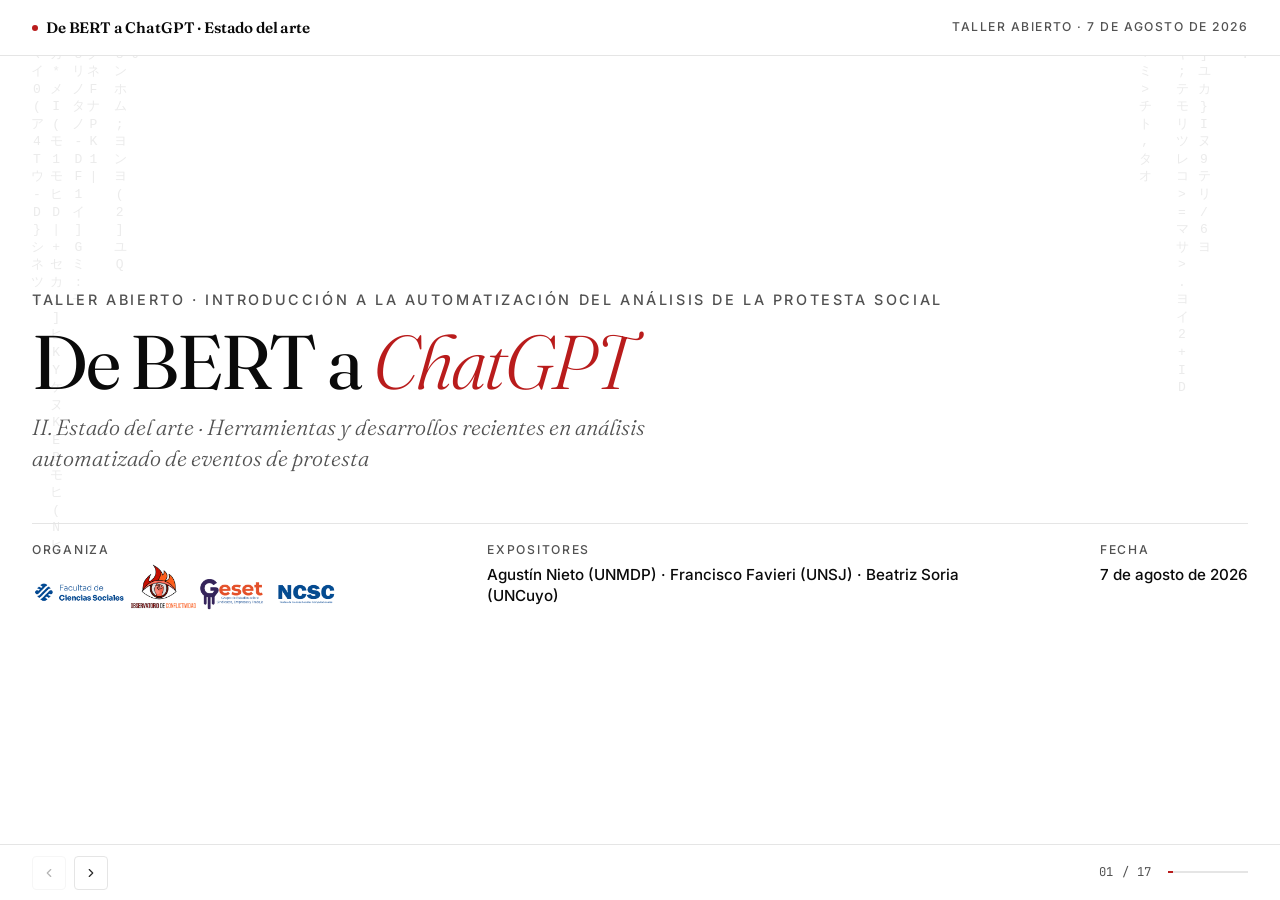
==== commit 2f203771: "chore: sanitizar repo y código - Agregar .gitignore para tooling y borradores de trabajo - Eliminar " ====
--- a/index.html
+++ b/index.html
@@ -262,7 +262,7 @@
 
     </section>
 
-    <!-- Slide 13: Texto sintético (nuevo, desde el informe complementario) -->
+    <!-- Slide 13: Texto sintético -->
     <section class="slide" data-slide="13">
         <span class="slide-number">13 / 17</span>
         <div class="eyebrow">Estrategia h&iacute;brida</div>
--- a/css/styles.css
+++ b/css/styles.css
@@ -1,7 +1,6 @@
 /* ==========================================
-   VIBE CODING - Sistema de presentacion
+   Sistema de presentacion
    Estilo editorial, academico y profesional
-   Version: refactor responsive (grid 12, type fluida)
    ========================================== */
 
 @import url('https://fonts.googleapis.com/css2?family=Inter:wght@300;400;500;600;700&family=Fraunces:ital,opsz,wght@0,9..144,300..900;1,9..144,300..900&family=JetBrains+Mono:wght@400;500&display=swap');
@@ -103,30 +102,6 @@
   right: 0;
 }
 
-/* Sin nav inferior: indice.html */
-body.no-footer {
-  padding-bottom: 0;
-}
-
-body.no-footer .cover {
-  justify-content: safe center !important;
-  padding-top: 0 !important;
-}
-
-/* Si hay fondo animado, las cards se vuelven translucidas
-   para que el código se vea a través */
-body:has(.code-rain) .feature-card {
-  background: rgba(255, 255, 255, 0.78);
-  backdrop-filter: blur(4px);
-  -webkit-backdrop-filter: blur(4px);
-}
-
-body:has(.code-rain) .feature-grid,
-body:has(.code-rain) .feature-grid-4x2 {
-  background: rgba(229, 229, 229, 0.4);
-  border-color: rgba(229, 229, 229, 0.4);
-}
-
 ::selection { background: var(--accent); color: var(--paper); }
 
 /* Estado de foco visible para navegación por teclado (accesibilidad) */
@@ -372,13 +347,6 @@
   margin: var(--s-3) 0;
 }
 
-.rule-short {
-  width: 40px;
-  height: 2px;
-  background: var(--accent);
-  margin-bottom: var(--s-2);
-}
-
 /* ==========================================
    PORTADA (slide.cover)
    ========================================== */
@@ -514,24 +482,8 @@
   }
 }
 
-/* Legacy: por si queda algún cover-logos suelto */
-.cover-logos {
-  margin-top: var(--s-3);
-  padding-top: var(--s-3);
-  border-top: 1px solid var(--ink-200);
-}
-
-.cover-logos img {
-  display: block;
-  height: clamp(34px, 7vh, 60px);
-  width: auto;
-  max-width: 100%;
-  object-fit: contain;
-  object-position: left center;
-}
-
-/* ==========================================
-   EDITORIAL LIST — FIX: bullet absolute, texto en flujo
+/* ==========================================
+   EDITORIAL LIST — bullet absolute, texto en flujo
    ========================================== */
 .editorial-list {
   list-style: none;
@@ -625,35 +577,6 @@
   outline-offset: -2px;
 }
 
-/* Grid fijo 4 columnas x 2 filas (para indice / horarios) */
-.feature-grid-4x2 {
-  display: grid;
-  grid-template-columns: repeat(4, minmax(0, 1fr));
-  gap: 1px;
-  background: var(--ink-200);
-  border: 1px solid var(--ink-200);
-  margin-top: var(--s-2);
-}
-
-.feature-grid-4x2 .feature-card {
-  padding: var(--s-3);
-}
-
-.feature-grid-4x2 .feature-card h4 {
-  font-size: 1.2rem;
-  margin-bottom: 6px;
-  line-height: 1.2;
-}
-
-.feature-grid-4x2 .feature-card p {
-  font-size: 0.88rem;
-  line-height: 1.5;
-}
-
-@media (max-width: 1100px) {
-  .feature-grid-4x2 { grid-template-columns: repeat(2, minmax(0, 1fr)); }
-}
-
 .feature-card {
   background: var(--paper);
   padding: var(--s-3);
@@ -688,84 +611,6 @@
 }
 
 /* ==========================================
-   TIMELINE
-   ========================================== */
-.timeline {
-  margin-top: var(--s-2);
-  border-left: 1px solid var(--ink-200);
-  padding-left: var(--s-3);
-  max-width: none;
-}
-
-.timeline-item {
-  position: relative;
-  padding-bottom: var(--s-3);
-  cursor: default;
-}
-
-.timeline-item:last-child { padding-bottom: 0; }
-
-.timeline-item::before {
-  content: '';
-  position: absolute;
-  left: calc(-1 * var(--s-3) - 4px);
-  top: 5px;
-  width: 8px;
-  height: 8px;
-  background: var(--paper);
-  border: 1.5px solid var(--ink-300);
-  border-radius: 50%;
-  transition: all 0.2s ease;
-}
-
-.timeline-item:hover::before {
-  background: var(--accent);
-  border-color: var(--accent);
-  transform: scale(1.2);
-}
-
-.timeline-step {
-  font-family: var(--font-mono);
-  font-size: var(--fs-label);
-  color: var(--accent);
-  text-transform: uppercase;
-  letter-spacing: 0.08em;
-  font-weight: 500;
-  display: block;
-}
-
-.timeline-item h4 {
-  font-family: var(--font-display);
-  font-size: 1.2rem;
-  font-weight: 500;
-  letter-spacing: -0.01em;
-  color: var(--ink-900);
-  margin: 4px 0 4px;
-  line-height: 1.2;
-}
-
-.timeline-item p {
-  color: var(--ink-600);
-  font-size: 0.95rem;
-  line-height: 1.5;
-}
-
-/* Timeline con tipografía más generosa para slides con pocas sesiones */
-.timeline-lg .timeline-item {
-  padding-bottom: var(--s-4);
-}
-
-.timeline-lg .timeline-item h4 {
-  font-size: 1.4rem;
-  margin: 6px 0 6px;
-}
-
-.timeline-lg .timeline-item p {
-  font-size: 1.05rem;
-  line-height: 1.55;
-}
-
-/* ==========================================
    PULL QUOTE
    ========================================== */
 .pull-quote {
@@ -782,27 +627,6 @@
   letter-spacing: -0.02em;
   color: var(--ink-900);
   margin-bottom: var(--s-2);
-}
-
-.pull-quote cite {
-  font-style: normal;
-  font-size: var(--fs-small);
-  color: var(--ink-500);
-  font-weight: 500;
-  letter-spacing: 0.05em;
-  text-transform: uppercase;
-  display: flex;
-  align-items: center;
-  gap: var(--s-1);
-}
-
-.pull-quote cite::before {
-  content: '';
-  display: inline-block;
-  width: 22px;
-  height: 1px;
-  background: var(--accent);
-  flex-shrink: 0;
 }
 
 /* Variante slide 2: una sola línea y centrada */
@@ -827,74 +651,11 @@
   margin-right: auto;
 }
 
-.pull-quote--centered-line cite {
-  justify-content: center;
-}
-
 @media (max-width: 1100px) {
   .pull-quote--centered-line blockquote {
     white-space: normal;
     text-wrap: balance;
   }
-}
-
-/* ==========================================
-   CODE BLOCK
-   ========================================== */
-/* Código inline (ej. <code>leer_archivo(path)</code>) — antes heredaba la sans */
-code {
-  font-family: var(--font-mono);
-  font-size: 0.85em;
-  background: var(--ink-100);
-  border-radius: 3px;
-  padding: 0.1em 0.35em;
-}
-
-.code-block code {
-  background: none;
-  padding: 0;
-  font-size: inherit;
-}
-
-.code-block {
-  background: var(--ink-900);
-  color: var(--ink-100);
-  border-radius: 4px;
-  padding: var(--s-3) var(--s-3);
-  font-family: var(--font-mono);
-  font-size: 0.82rem;
-  line-height: 1.6;
-  overflow: auto;
-  margin-top: var(--s-2);
-  max-height: 100%;
-}
-
-.code-block .comment { color: var(--ink-500); font-style: italic; }
-.code-block .keyword { color: #f87171; }
-.code-block .string  { color: #86efac; }
-.code-block .func    { color: #93c5fd; }
-
-/* ==========================================
-   COLOPHON
-   ========================================== */
-.colophon {
-  display: grid;
-  grid-template-columns: minmax(0, 1fr) auto;
-  align-items: end;
-  gap: var(--s-3);
-  margin-top: var(--s-2);
-  padding-top: var(--s-2);
-  border-top: 1px solid var(--ink-200);
-}
-
-.colophon p {
-  font-size: 0.85rem;
-  color: var(--ink-600);
-}
-
-.colophon strong {
-  color: var(--ink-900);
-  font-weight: 600;
 }
 
 /* ==========================================
@@ -984,12 +745,6 @@
 /* ==========================================
    UTILIDADES
    ========================================== */
-.muted   { color: var(--ink-500); }
-.accent  { color: var(--accent); }
-.mono    { font-family: var(--font-mono); }
-.serif   { font-family: var(--font-display); }
-.italic  { font-style: italic; }
-
 /* Resaltados inline */
 .hl {
   padding: 0.06em 0.3em;
@@ -1058,7 +813,6 @@
   .slide { padding: var(--s-2) var(--content-pad); }
   .cover-footer { grid-template-columns: 1fr; }
   .editorial-list { max-width: none; }
-  .timeline { max-width: none; }
 }
 
 /* alturas chicas: 768px y 720px son las resoluciones de proyector/laptop
@@ -1078,13 +832,10 @@
   .editorial-list li { padding: var(--s-1) 0 var(--s-1) 24px; line-height: 1.38; }
   .pull-quote { margin: var(--s-1) 0; }
   .pull-quote blockquote { font-size: 1.3rem; }
-  .colophon { margin-top: var(--s-2); }
   .two-col { gap: var(--s-3); }
   .col-block h3 { font-size: 1.1rem; margin-bottom: var(--s-1); }
   .col-block p { line-height: 1.45; }
-  .timeline-item { padding-bottom: var(--s-2); }
   .feature-card { padding: var(--s-2); }
-  .cover-logos img { height: clamp(28px, 6vh, 44px); }
 }
 
 /* alturas extremas (proyectores SVGA o ventanas muy bajas) */
@@ -1098,9 +849,7 @@
   .eyebrow { margin-bottom: 0.5rem; }
   .rule { margin: var(--s-1) 0; }
   .editorial-list li { padding: 0.4rem 0 0.4rem 22px; }
-  .timeline-item { padding-bottom: var(--s-1); }
   .feature-card { padding: var(--s-2); }
-  .cover-logos img { height: 26px; }
 }
 
 /* Movimiento reducido: respetar la preferencia del sistema */
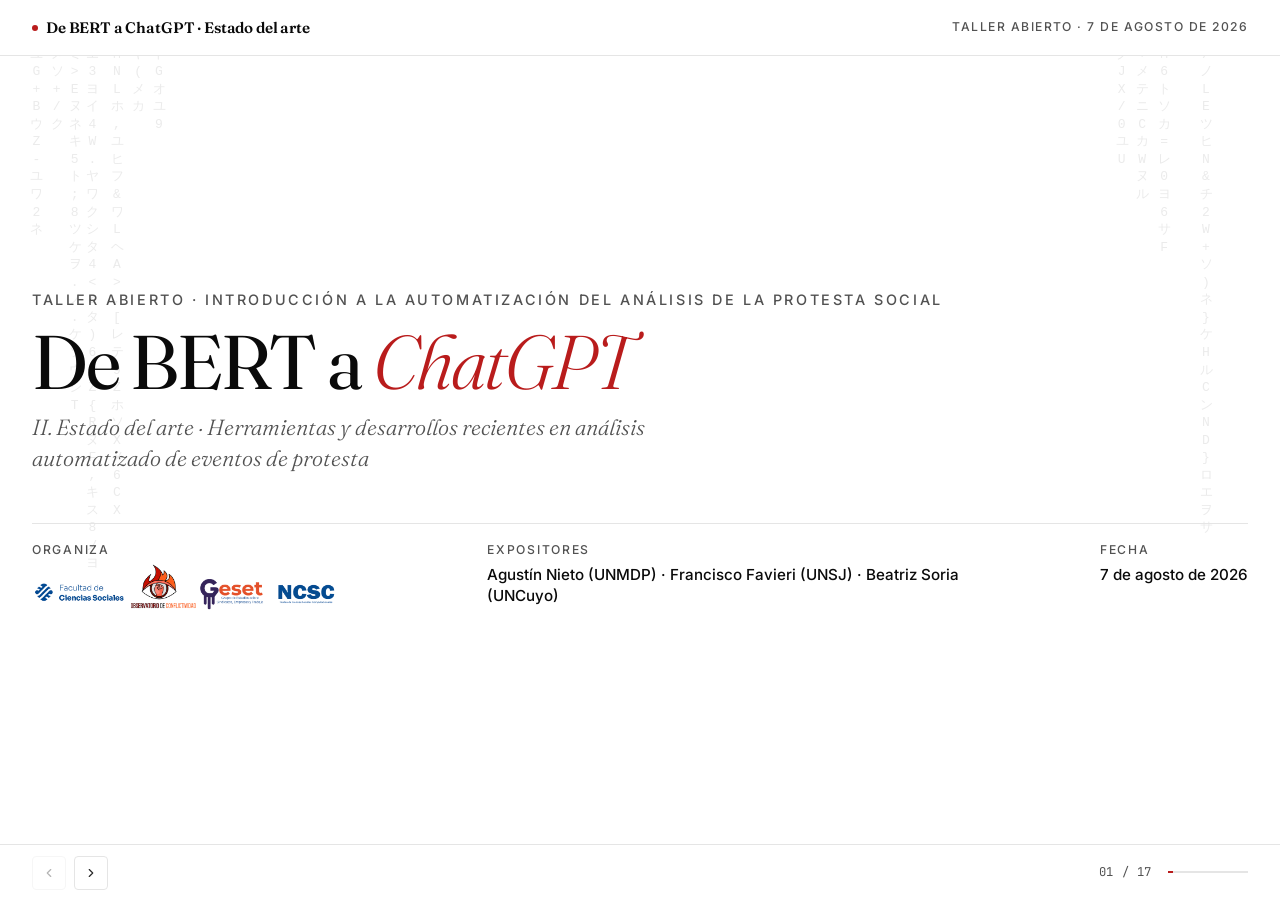
==== commit 023ae568: "chore: agregar favicon y anclar globs de .gitignore a la raíz - favicon.svg on-brand (campo accent +" ====
--- a/index.html
+++ b/index.html
@@ -4,6 +4,7 @@
     <meta charset="UTF-8">
     <meta name="viewport" content="width=device-width, initial-scale=1.0">
     <title>De BERT a ChatGPT &middot; II. Estado del arte &middot; Taller abierto: Introducci&oacute;n a la automatizaci&oacute;n del an&aacute;lisis de la protesta social</title>
+    <link rel="icon" type="image/svg+xml" href="favicon.svg">
     <link rel="preconnect" href="https://fonts.googleapis.com">
     <link rel="preconnect" href="https://fonts.gstatic.com" crossorigin>
     <link href="https://fonts.googleapis.com/css2?family=Inter:wght@300;400;500;600;700&family=Fraunces:ital,opsz,wght@0,9..144,300..900;1,9..144,300..900&family=JetBrains+Mono:wght@400;500&display=swap" rel="stylesheet">
